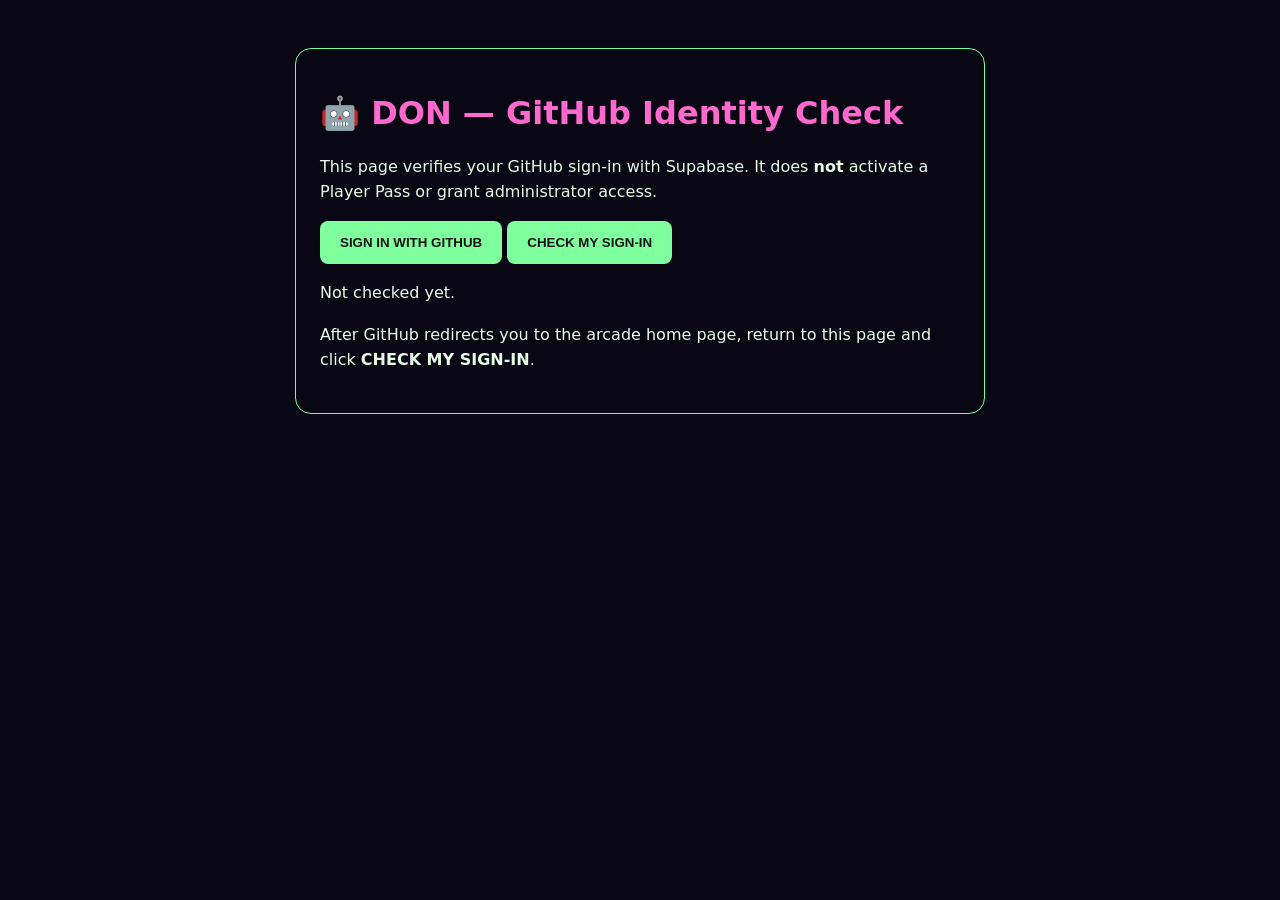
==== don-github-identity-check.html @ 488fcf81 "feat: prepare isolated DON GitHub identity check page for first enrollment" ====
<!doctype html>
<html lang="en"><head><meta charset="utf-8"><meta name="viewport" content="width=device-width,initial-scale=1">
<title>DON GitHub Identity Check — Big Daddy's Arcade</title>
<style>body{background:#090714;color:#eafbe8;font:16px system-ui;margin:0;padding:3rem 1rem}main{max-width:640px;margin:auto;border:1px solid #72ff9e;border-radius:16px;padding:24px}h1{color:#ff69ce}button{background:#7fff9d;color:#121212;border:0;border-radius:8px;padding:14px 20px;font-weight:800;cursor:pointer}button:disabled{opacity:.5}p{line-height:1.6}code{overflow-wrap:anywhere}</style></head>
<body><main><h1>🤖 DON — GitHub Identity Check</h1>
<p>This page verifies your GitHub sign-in with Supabase. It does <strong>not</strong> activate a Player Pass or grant administrator access.</p>
<button id="login">SIGN IN WITH GITHUB</button>
<button id="check">CHECK MY SIGN-IN</button>
<p id="status" role="status" aria-live="polite">Not checked yet.</p>
<p>After GitHub redirects you to the arcade home page, return to this page and click <strong>CHECK MY SIGN-IN</strong>.</p>
</main>
<script type="module">
import { createClient } from "https://esm.sh/@supabase/supabase-js@2.57.4";
const supabase=createClient("https://jrqzwlowxofnyqpmjgkg.supabase.co","sb_publishable_AYOK3FB6Kw0Oun_Sugq1wQ_brAZ3VRi",{auth:{flowType:"pkce",persistSession:true,detectSessionInUrl:true}});
const status=document.querySelector("#status");
document.querySelector("#login").addEventListener("click",async()=>{
  status.textContent="Opening GitHub…";
  const {error}=await supabase.auth.signInWithOAuth({provider:"github",options:{redirectTo:"https://g1lgamesh20.github.io/big-daddys-arcade/",scopes:"read:user"}});
  if(error)status.textContent="Sign-in could not start: "+error.message;
});
document.querySelector("#check").addEventListener("click",async()=>{
  status.textContent="Checking identity…";
  const {data,error}=await supabase.auth.getUser();
  if(error||!data?.user){status.textContent="No authenticated GitHub session found. Sign in first.";return;}
  const u=data.user;
  if(u.is_anonymous||!u.app_metadata?.providers?.includes("github")){
    status.textContent="A session exists, but it is not a verified GitHub sign-in.";return;
  }
  status.textContent="GitHub identity verified in Supabase. The operator can now verify your Auth user record server-side. Administrator access is NOT yet granted.";
});
</script></body></html>
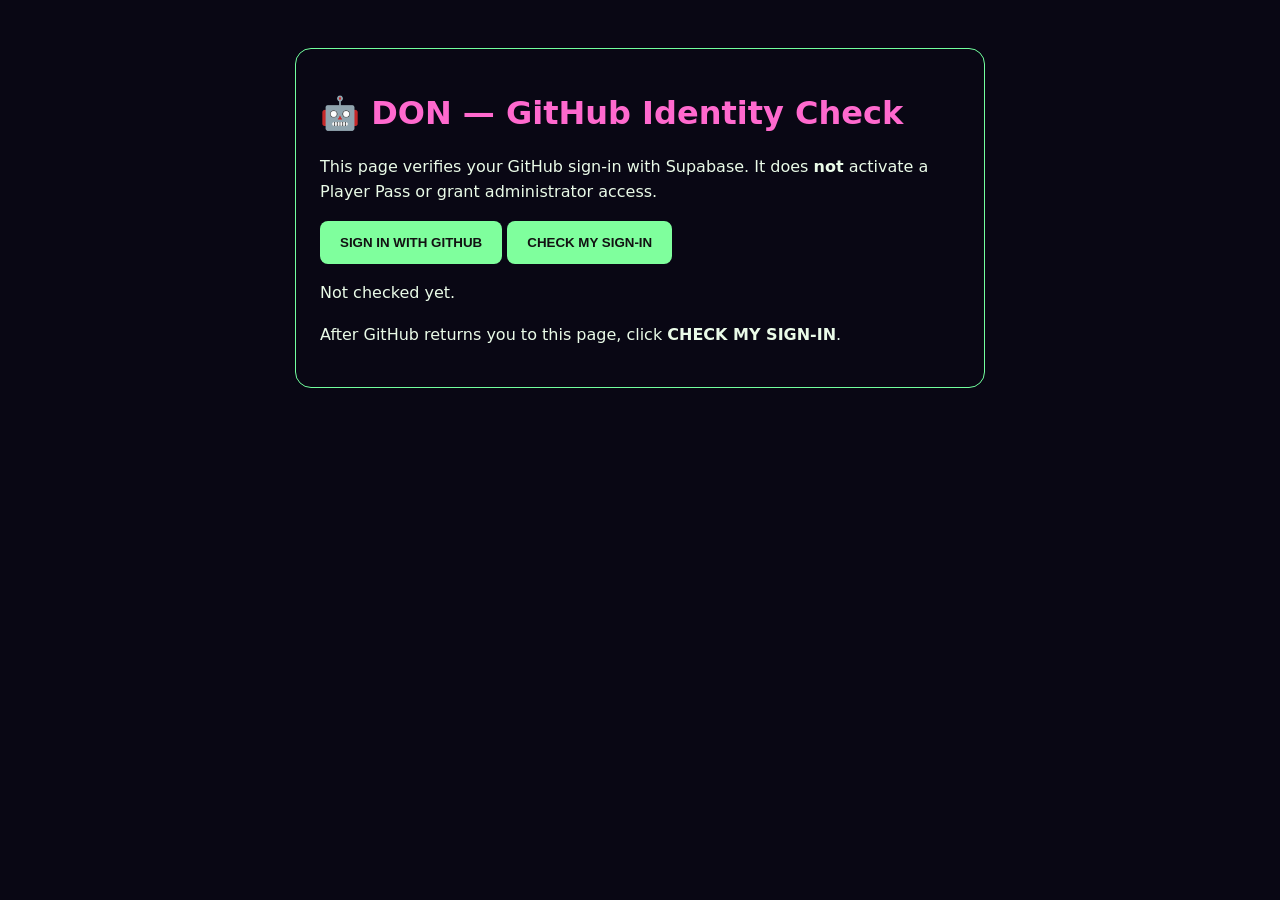
==== commit 28814c7f: "fix: complete OAuth PKCE callback on isolated DON identity page" ====
--- a/don-github-identity-check.html
+++ b/don-github-identity-check.html
@@ -7,7 +7,7 @@
 <button id="login">SIGN IN WITH GITHUB</button>
 <button id="check">CHECK MY SIGN-IN</button>
 <p id="status" role="status" aria-live="polite">Not checked yet.</p>
-<p>After GitHub redirects you to the arcade home page, return to this page and click <strong>CHECK MY SIGN-IN</strong>.</p>
+<p>After GitHub returns you to this page, click <strong>CHECK MY SIGN-IN</strong>.</p>
 </main>
 <script type="module">
 import { createClient } from "https://esm.sh/@supabase/supabase-js@2.57.4";
@@ -15,7 +15,7 @@
 const status=document.querySelector("#status");
 document.querySelector("#login").addEventListener("click",async()=>{
   status.textContent="Opening GitHub…";
-  const {error}=await supabase.auth.signInWithOAuth({provider:"github",options:{redirectTo:"https://g1lgamesh20.github.io/big-daddys-arcade/",scopes:"read:user"}});
+  const {error}=await supabase.auth.signInWithOAuth({provider:"github",options:{redirectTo:"https://g1lgamesh20.github.io/big-daddys-arcade/don-github-identity-check.html",scopes:"read:user"}});
   if(error)status.textContent="Sign-in could not start: "+error.message;
 });
 document.querySelector("#check").addEventListener("click",async()=>{
